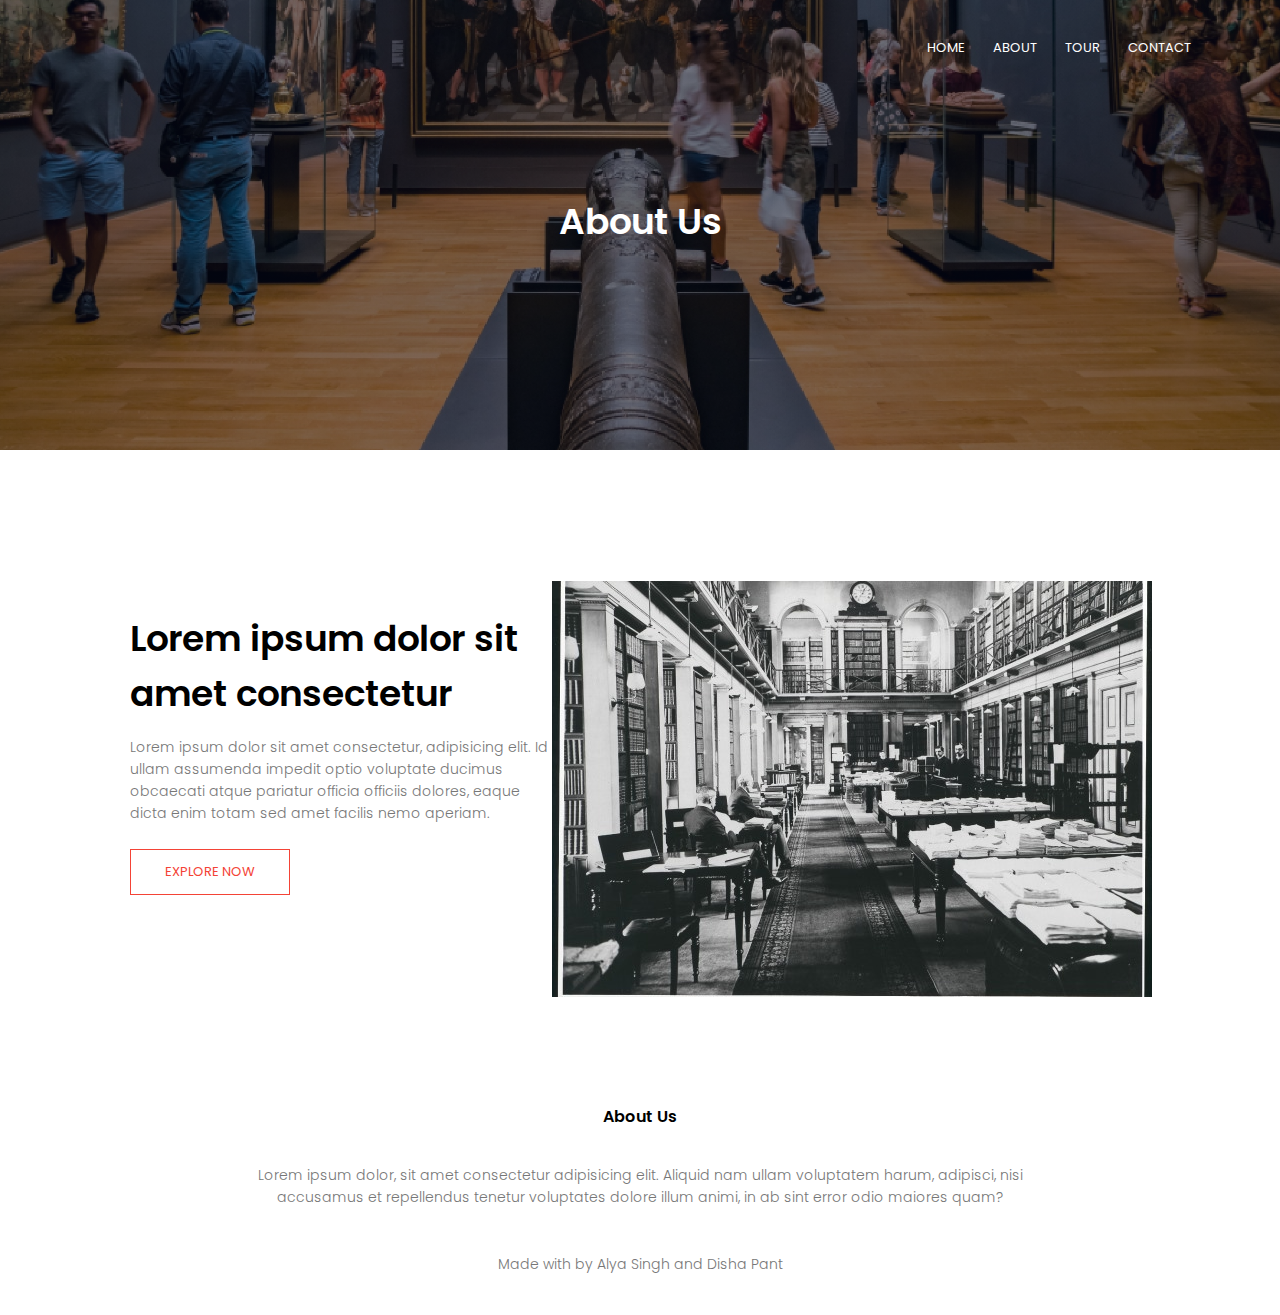
==== about.html @ dcc67481 "tour" ====
<!DOCTYPE html>
<html>

<head>
    <title>Museum of WWII History</title>

    <!-- Metadata -->
    <meta name="viewport" content="with=device-width, initial-scale=1.0">

    <!-- Stylesheets -->
    <link rel="stylesheet" href="style.css">

    <!-- Fonts -->
    <link rel="preconnect" href="https://fonts.googleapis.com">
    <link rel="preconnect" href="https://fonts.gstatic.com" crossorigin>
    <link
        href="https://fonts.googleapis.com/css2?family=Poppins:ital,wght@0,100;0,200;0,300;0,400;0,500;0,600;0,700;0,800;0,900;1,100;1,200;1,300;1,400;1,500;1,600;1,700;1,800;1,900&display=swap"
        rel="stylesheet">

    <!-- Icons -->
    <link rel="stylesheet"
        href="https://cdn.jsdelivr.net/npm/@fortawesome/fontawesome-free@5.15.4/css/fontawesome.min.css">
    <script src="https://kit.fontawesome.com/0e2c6c821a.js" crossorigin="anonymous"></script>
</head>


<body>

    <!-- Header -->
    <section class="sub-header">
        <nav>
            <a href="index.html"><img src="images/logo-removebg-preview.png" alt=""></a>
            <div class="nav-links" id="navLinks">
                <i class="fas fa-times" onclick="hideMenu()"></i>
                <ul>
                    <li><a href="index.html">HOME</a></li>
                    <li><a href="about.html">ABOUT</a></li>
                    <li><a href="tour.html">TOUR</a></li>
                    <li><a href="contact.html">CONTACT</a></li>
                </ul>
            </div>
            <i class="fas fa-bars" onclick="showMenu()"></i>
        </nav>
        <h1>About Us</h1>
    </section>

    <!-- About Us Content -->
    <section class="about-us">
        <div class="row">
            <div class="about-col">
                <h1>Lorem ipsum dolor sit amet consectetur</h1>
                <p>Lorem ipsum dolor sit amet consectetur, adipisicing elit. Id ullam assumenda impedit optio voluptate
                    ducimus obcaecati atque pariatur officia officiis dolores, eaque dicta enim totam sed amet facilis
                    nemo aperiam.</p>
                <a href="" class="btn1 red-btn">EXPLORE NOW</a>
            </div>
            <div class="aboul-col">
                <img src="images/Books.png">
            </div>
        </div>
    </section>

    <!-- Footer -->
    <section class="footer">
        <h4>About Us</h4>
        <p>Lorem ipsum dolor, sit amet consectetur adipisicing elit. Aliquid nam ullam voluptatem harum, adipisci, nisi
            <br>
            accusamus et repellendus tenetur voluptates dolore illum animi, in ab sint error odio maiores quam?
        </p>
        <div class="icons">
            <i class="fab fa-facebook-f"></i>
            <i class="fab fa-twitter"></i>
            <i class="fab fa-instagram"></i>
            <i class="fab fa-linkedin"></i>
        </div>
        <p>Made with <i class="far fa-heart"></i> by Alya Singh and Disha Pant</p>
    </section>

    <!-- Menu Toggle -->
    <script>
        var navLinks = document.getElementById("navLinks");
        function showMenu() {
            navLinks.style.right = "0";
        }
        function hideMenu() {
            navLinks.style.right = "-200px";
        }
    </script>
</body>

</html>
---- style.css ----
* {
	margin: 0;
	padding: 0;
	font-family: 'Poppins', sans-serif;
}

.header {
	min-height: 100vh;
	width: 100%;
	background-image: linear-gradient(rgba(4,9,30,0.5),rgba(4,9,30,0.5)),url(images/header.jpg);
	background-position: center;
	background-size: cover;
	position: relative;
}

nav {
	display: flex;
	padding: 2% 6%;
	justify-content: space-between;
	align-items: center;
}

nav img {
	width: 150px;
}

.nav-links {
	flex: 1;
	text-align: right;
}

.nav-links ul li {
	list-style: none;
	display: inline-block;
	padding: 8px 12px;
	position: relative;
}

.nav-links ul li a {
	color: #fff;
	text-decoration: none;
	font-size: 13px;
}

.nav-links ul li::after {
	content: '';
	width: 0%;
	height: 2px;
	background: #f44336;
	display: block;
	margin: auto;
	transition: 0.5s;
}

.nav-links ul li:hover::after{
	width: 100%;
}

.text-box {
	width: 90%;
	color: white;
	position: absolute;
	top: 50%;
	left: 50%;
	transform: translate(-50%,-50%);
	text-align: center;
}

.text-box h1{
	font-size: 48px;
}

.text-box p{
	margin: 10px 0 40px;
	font-size: 14px;
	color: #fff;
}

.btn1 {
	display: inline-block;
	text-decoration: none;
	color: #fff;
	border: 1px solid #fff;
	padding: 12px 34px;
	font-size: 13px;
	background: transparent;
	position: relative;
	cursor: pointer;
}

.btn1:hover {
	border: 1px solid #f44336;
	background: #f44336;
	transition: 1s;
}

nav .fas {
	display: none;

}

@media(max-width: 700px){
	.text-box h1{
		font-size: 16px;
	}

	.nav-links ul li{
		display: block;
	}

	.nav-links{
		position: fixed;
		background: #f44336;
		height: 100vh;
		width: 200px;
		top: 0;
		right: -200px;
		text-align: left;
		z-index: 2;
		transition: 1s;
	}

	nav .fas {
		display: block;
		color: #fff;
		margin-bottom: 10px;
		font-size: 22px;
		cursor: pointer;
		margin: 10px;
	}

	.nav-links ul {
		padding: 30px;
	}
}
/* Exhibitions */

.exhibition { 
	width: 80%;
	margin: auto;
	text-align: center;
	padding-top: 100px;
}

h1{
	font-size: 36px;
	font-weight: 600;
}

p{
	color: #777;
	font-size: 14px;
	font-weight: 300;
	line-height: 22px;
	padding: 10px;
}

.row1{
	margin-top: 5%;
	display: flex;
	justify-content: space-between;
}

.exhibition-col1{
	flex-basis: 31%;
	background: #fff3f3;
	border-radius: 10px;
	margin-bottom: 5%;
	padding: 20px 10px;
	box-sizing: border-box;
	transition: 0.5s;
	position: relative;
	overflow: hidden;
}

.exhibition-col1:hover{
	box-shadow: 0 0 20px 0px;
}

.exhibition-col1 img{
	margin-top: 5%;
	width: 100%;
	display: block;
}

.layer1{
	background: transparent;
	height: 100%;
	width: 100%;
	position: absolute;
	top: 0px;
	left: 0;
	transition: 0.5s;
}

.layer1:hover{
	background: rgba(226,0,0,0.7);
}

.layer1 h3{
	width: 100%;
	font-weight: 500;
	color: #fff;
	font-size: 26px;
	bottom: 0;
	left: 50%;
	transform: translateX(-50%);
	position: absolute;
	opacity: 0;
	transition: 0.5s;
}

.layer1:hover h3{
	bottom: 49%;
	opacity: 1;
}

.row2{
	margin-top: 5%;
	display: flex;
	justify-content: space-between;
}

.exhibition-col2{
	flex-basis: 45%;
	background: #fff3f3;
	border-radius: 10px;
	margin-bottom: 5%;
	padding: 20px 10px;
	box-sizing: border-box;
	transition: 0.5s;
	position: relative;
	overflow: hidden;
}

.exhibition-col2:hover{
	box-shadow: 0 0 20px 0px rgba(0,0,0,0.2);
}

.exhibition-col2 img{
	margin-top: 5%;
	width: 100%;
}

.layer2{
	background: transparent;
	height: 100%;
	width: 100%;
	position: absolute;
	top: 0px;
	left: 0;
	transition: 0.5s;
}

.layer2:hover{
	background: rgba(226,0,0,0.7);
}

.layer2 h3{
	width: 100%;
	font-weight: 500;
	color: #fff;
	font-size: 26px;
	bottom: 0;
	left: 50%;
	transform: translateX(-50%);
	position: absolute;
	opacity: 0;
	transition: 0.5s;
}

.layer2:hover h3{
	bottom: 49%;
	opacity: 1;
}

@media(max-width: 700px){
	.row1{
		flex-direction: column;
	}
	.row2{
		flex-direction: column;
	}
}

/* Testimonials */
.row{
	margin-top: 5%;
	display: flex;
	justify-content: space-between;
}
.testimonials{
	width: 80%;
	margin: auto;
	padding-top: 100px;
	text-align: center;
}

.testimonial-col{
	flex-basis: 44%;
	border-radius: 10px;
	margin-bottom: 5%;
	text-align: left;
	background: #fff3f3;
	padding: 25px;
	cursor: pointer;
	display: flex;
}

.testimonial-col img{
	height: 40px;
	margin-left: 5px;
	margin-right: 30px;
	border-radius: 50%;
}

.testimonial-col p{
	padding: 0;
}

.testimonial-col h3{
	margin-top: 15px;
	text-align: left;
}

.testimonial-col .fas{
	color: #f44336;
}

@media(max-width: 700px){
	.testimonial-col img{
		margin-left: 5px;
		margin-right: 30px;
	}
}

/* Contact Us */
.cu{
	margin: 100px auto;
	width: 80%;
	background-image: linear-gradient(rgba(0,0,0,0.7),rgba(0,0,0,0.7)),url(images/Banner.png);
	background-position: center;
	background-size: cover;
	border-radius: 10px;
	text-align: center;
	padding: 100px 0;
}

.cu h1{
	color: #fff;
	margin-bottom: 40px;
	padding: 0;
}

@media(max-width: 700px){
	.cu h1{
		font-size: 24px;
	}
}

/* Footer */
.footer{
	width: 100%;
	text-align: center;
	padding: 30px 0;
}

.footer h4{
	margin-bottom: 25px;
	margin-top: 20px;
	font-weight: 600;
}
.icons .fab{
	color: #f44336;
	margin: 0 13px;
	cursor: pointer;
	padding: 18px 0;
}

.far-heart-o{
	color: #f44336;
}

/* About Us Page */
.sub-header{
	height: 50vh;
	width: 100%;
	background-image: linear-gradient(rgba(4,9,30,0.5),rgba(4,9,30,0.5)),url(images/Banner.png);
	background-position: center;
	background-size: cover;
	text-align: center;
	color: #fff;
}

.sub-header h1{
	margin-top: 100px;
}

.about-us{
	width: 80%;
	margin: auto;
	padding-top: 80px;
	padding-bottom: 50px;
}

.about-col{
	flex-basis: 48%;
	padding: 30px 2px;	
}

.about-col img{
	width: 100%;
}

.about-col h1{
	padding-top: 0;
}

.about-col p{
	padding: 15px 0 25px;
}

.red-btn{
	border: 1px solid #f44336;
	background: transparent;
	color: #f44336;
}

.red-btn:hover{
	color: #fff;
}

/* Contact Us Page */
.location {
	width: 80%;
	margin: auto;
	padding: 80px 0;
}

.location iframe{
	width: 100%;
}

.contact-us {
	width: 80%;
	margin: auto;
}

.contact-col {
	flex-basis: 48%;
	margin-bottom: 30px;
}

.contact-col div{
	display: flex;
	align-items: center;
	margin-bottom: 40px;
}

.contact-col div .fas{
	font-size: 28px;
	color: #f44336;
	margin: 10px;
	margin-right: 30px;
}

.contact-col div p{
	padding: 0;
}

.contact-col div h5{
	font-size: 20px;
	margin-bottom: 5px;
	color: #555;
	font-weight: 400;
}

.contact-col input, .contact-col textarea{
	width: 100%;
	padding: 15px;
	margin-bottom: 17px;
	outline: none;
	border: 1px solid #ccc;
	box-sizing: border-box;
}

/* Exhibition Items */
.items {
	width: 80%;
	margin: auto;
	text-align: center;
	padding-top: 100px;
}

h1 {
	font-size: 36px;
	font-weight: 600;
}

p {
	color: #777;
	font-size: 14px;
	font-weight: 300;
	line-height: 22px;
	padding: 10px;
}

.exh-row {
	margin-top: 5%;
	display: flex;
	justify-content: space-between;
}

.exh-col {
	flex-basis: 31%;
	background: #fff3f3;
	border-radius: 10px;
	margin-bottom: 5%;
	padding: 20px 12px;
	box-sizing: border-box;
}

h3 {
	text-align: center;
	font-weight: 600;
	margin: 10px 0;
}

.exh-col:hover {
	box-shadow: 0 0 20px 0px rgba(0,0,0,0.2);
	transition: 0.5s;
}

@media(max-width: 700px){
	.exh-row{
		flex-direction: column;
	}
}

/* Exhibition images */
.exh-img {
	width: 80%;
	margin: auto;
	text-align: center;
	padding-top: 50px;
}

.exh-img-col {
	flex-basis: 32%;
	border-radius: 10px;
	margin-bottom: 30px;
	position: relative;
	overflow: hidden;
}

.exh-img-col img {
	width: 100%;
	display: block;
}

.layer {
	background: transparent;
	height: 100%;
	width: 100%;
	position: absolute;
	top: 0;
	left: 0;
	transition: 0.5s;
}

.layer:hover{
	background: rgba(226,0,0,0.7);
}

.layer h3{
	width: 100%;
	font-weight: 500;
	color: #fff;
	font-size: 26px;
	bottom: 0;
	left: 50%;
	transform: translate(-50%);
	position: absolute;
	opacity: 0;
	transition: 0.5s;
}

.layer:hover h3{
	bottom: 49%;
	opacity: 1;
}

/* Extra Section */
.extra {
	width: 80%;
	margin: auto;
	text-align: center;
	padding-top: 100px;
}

.extra-col {
	flex-basis: 31%;
	border-radius: 10px;
	margin-bottom: 5%;
	text-align: left;
}

.extra-col img {
	width: 100%;
	border-radius: 10px;
}

.extra-col p {
	padding: 0;
}

.extra-col h3 {
	margin-top: 16px;
	margin-bottom: 15px;
	text-align: left;
}

/* Tour */
.tour {
	width: 80%;
	margin: auto;
	padding: 60px 0;
}

.tour-left {
	flex-basis: 65%;
}

.tour-left img {
	width: 100%;
}

.tour-left h2 {
	color: #222;
	margin: 30px 0;
	font-weight: 600;
}

.tour-right {
	flex-basis: 32%;
}

.tour-right h3{
	background: #f44336;
	color: #fff;
	padding: 7px 0;
	font-size: 16px;
	margin-bottom: 20px;
}

.tour-right div{
	display: flex;
	align-items: center;
	justify-content: space-between;
	color: #555;
	padding: 8px;
	box-sizing: border-box;
}

.tour-right a {
	text-decoration: none;
	color: #555;
}

#room1 {
	color: #FE6F5D;
}

#room1:hover a {
	color: #FE6F5D;
}

#room2 {
	color: #FFB85C;
}

#room2:hover a {
	color: #FFB85C;
}

#room3 {
	color: #FDD235;
}

#room3:hover a {
	color: #FDD235;
}

#room4 {
	color: #93D35F;
}

#room4:hover a {
	color: #93D35F;
}

#room5 {
	color: #6FC3B6;
	;
}

#room5:hover a {
	color: #6FC3B6;
	;
}
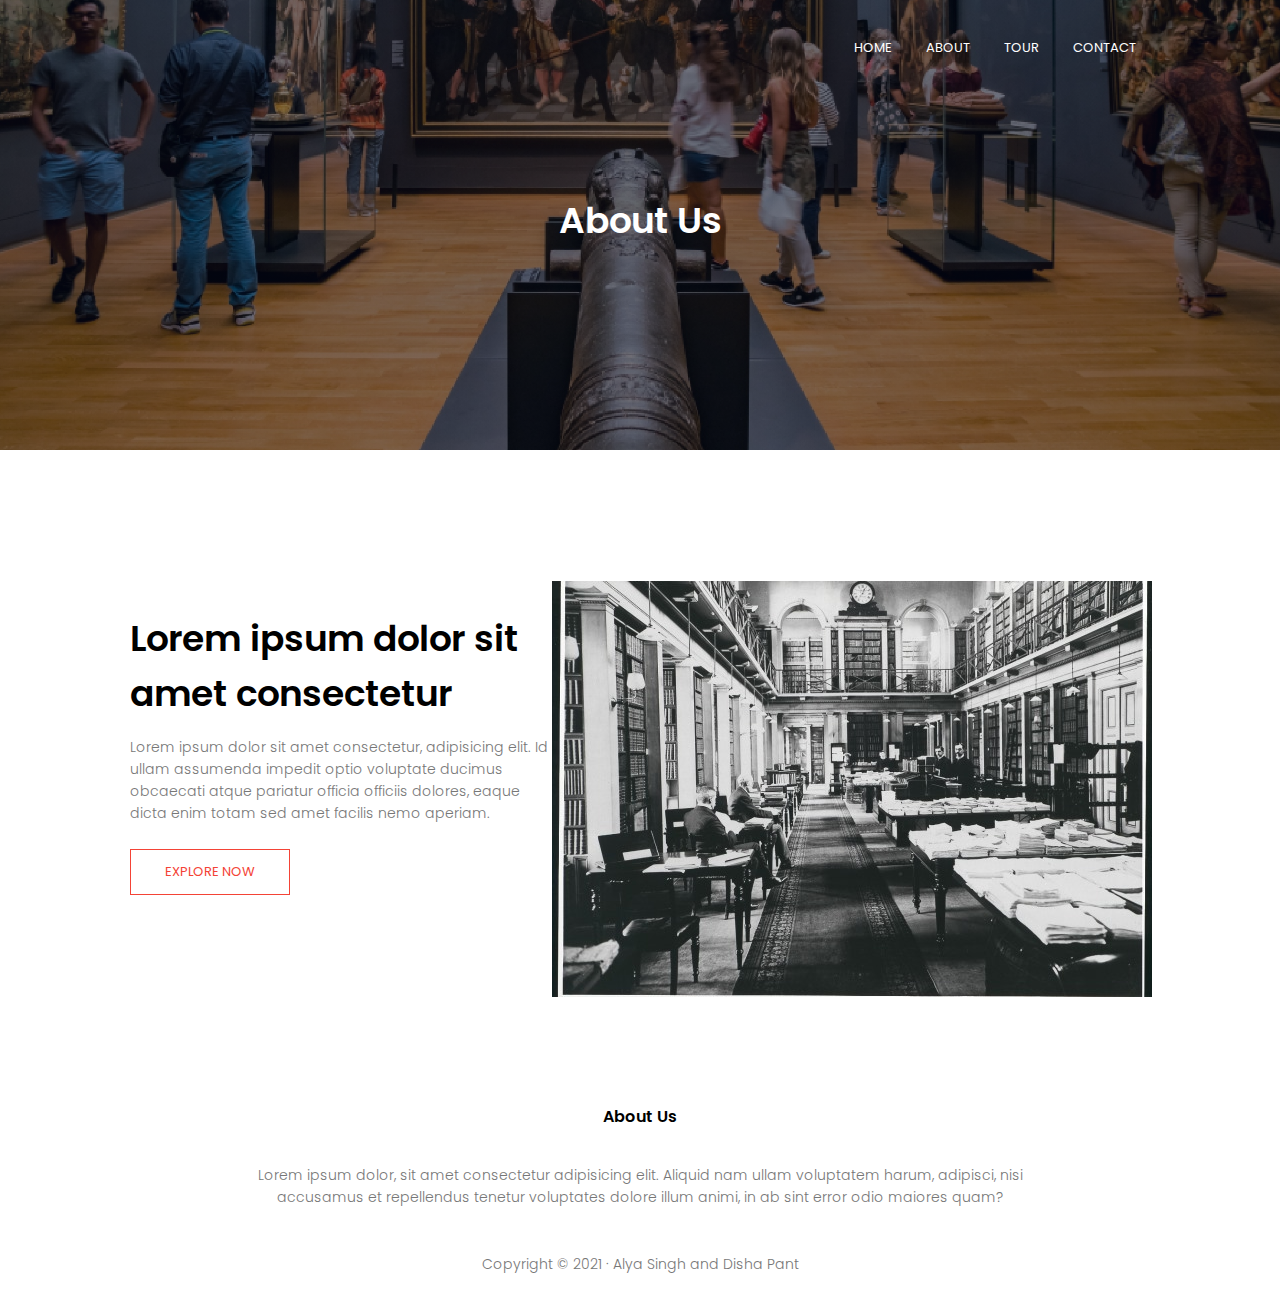
==== commit b0e1c8bf: "Merge branch 'main' of https://github.com/dishap22/design-championship-2021 into main" ====
--- a/about.html
+++ b/about.html
@@ -35,7 +35,15 @@
                 <ul>
                     <li><a href="index.html">HOME</a></li>
                     <li><a href="about.html">ABOUT</a></li>
-                    <li><a href="tour.html">TOUR</a></li>
+                    <li><a href="tour.html">TOUR</a>
+                        <ul>
+                            <li><a href="">Books</a></li>
+                            <li><a href="">Films and Music</a></li>
+                            <li><a href="">Important papers and Documents</a></li>
+                            <li><a href="">Prominent leaders</a></li>
+                            <li><a href="">Art and Sculptures</a></li>
+                        </ul>
+                    </li>
                     <li><a href="contact.html">CONTACT</a></li>
                 </ul>
             </div>
@@ -52,7 +60,7 @@
                 <p>Lorem ipsum dolor sit amet consectetur, adipisicing elit. Id ullam assumenda impedit optio voluptate
                     ducimus obcaecati atque pariatur officia officiis dolores, eaque dicta enim totam sed amet facilis
                     nemo aperiam.</p>
-                <a href="" class="btn1 red-btn">EXPLORE NOW</a>
+                <a href="tour.html" class="btn1 red-btn">EXPLORE NOW</a>
             </div>
             <div class="aboul-col">
                 <img src="images/Books.png">
@@ -73,7 +81,7 @@
             <i class="fab fa-instagram"></i>
             <i class="fab fa-linkedin"></i>
         </div>
-        <p>Made with <i class="far fa-heart"></i> by Alya Singh and Disha Pant</p>
+        <p>Copyright © 2021 · Alya Singh and Disha Pant</p>
     </section>
 
     <!-- Menu Toggle -->
--- a/style.css
+++ b/style.css
@@ -24,15 +24,17 @@
 	width: 150px;
 }
 
-.nav-links {
+.nav-links ul{
 	flex: 1;
-	text-align: right;
+	text-align: center;
+	padding: 8px 12px;
+	float: center;
+	margin-right: 40px;
 }
 
 .nav-links ul li {
 	list-style: none;
 	display: inline-block;
-	padding: 8px 12px;
 	position: relative;
 }
 
@@ -40,9 +42,11 @@
 	color: #fff;
 	text-decoration: none;
 	font-size: 13px;
-}
-
-.nav-links ul li::after {
+	display: block;
+	padding: 0 15px;
+}
+
+.nav-links ul li:after {
 	content: '';
 	width: 0%;
 	height: 2px;
@@ -52,8 +56,25 @@
 	transition: 0.5s;
 }
 
-.nav-links ul li:hover::after{
-	width: 100%;
+.nav-links ul li:hover:after{
+	width: 30%;
+}
+
+.nav-links ul ul{
+	position: absolute;
+	background-color: black;
+	opacity: 0.8;
+	display: none;
+}
+
+.nav-links ul li:hover > ul{
+	display: block;
+}
+
+.nav-links ul ul li{
+	width: 300px;
+	height: 30px;
+	float: none;
 }
 
 .text-box {
@@ -96,7 +117,6 @@
 
 nav .fas {
 	display: none;
-
 }
 
 @media(max-width: 700px){
@@ -707,4 +727,14 @@
 #room5:hover a {
 	color: #6FC3B6;
 	;
+}
+
+.map-responsive {
+	width: 80%;
+	margin: auto;
+	padding: 80px 0;
+}
+
+.map-responsive iframe{
+	width: 100%;
 }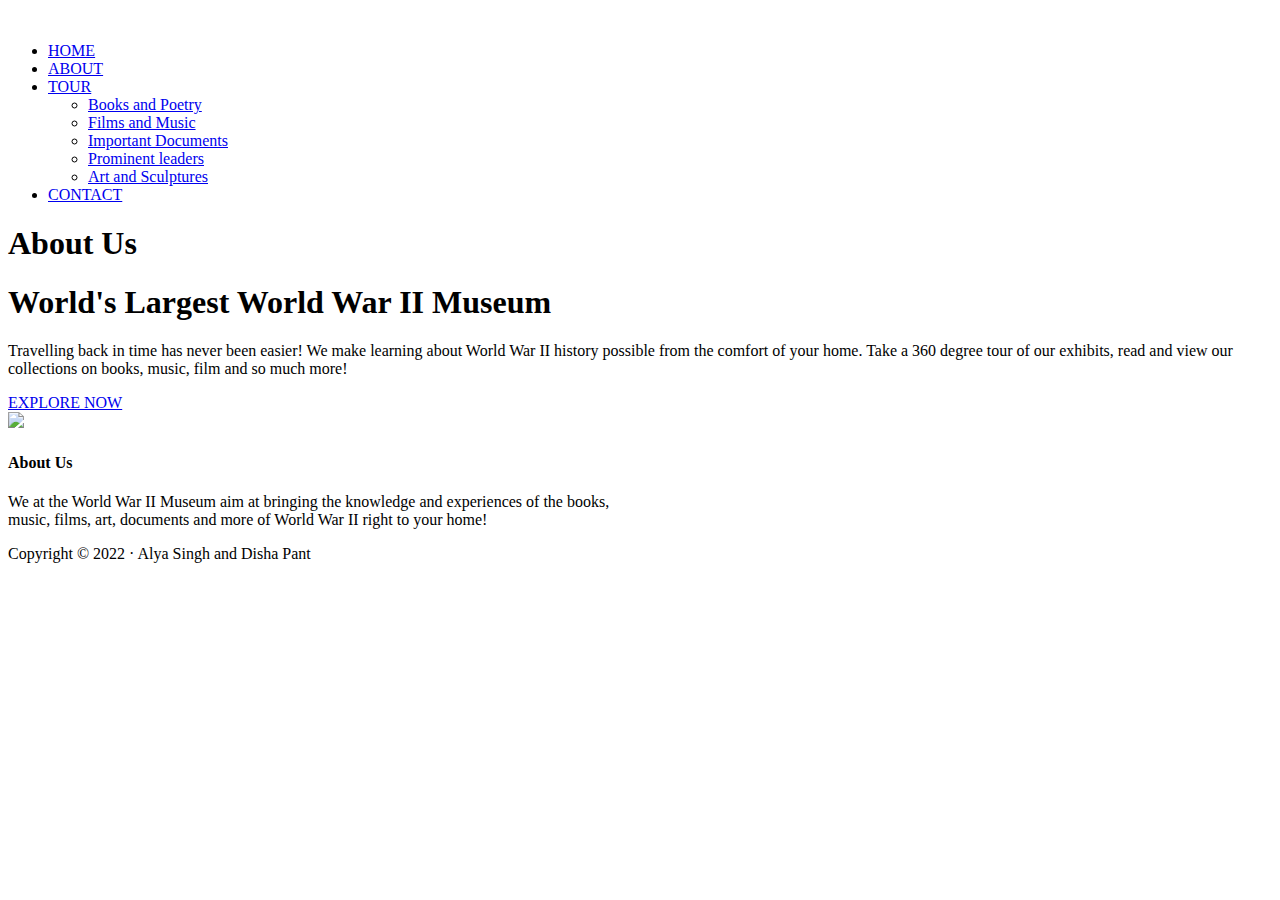
==== commit 32eaf497: "Update" ====
--- a/about.html
+++ b/about.html
@@ -37,11 +37,11 @@
                     <li><a href="about.html">ABOUT</a></li>
                     <li><a href="tour.html">TOUR</a>
                         <ul>
-                            <li><a href="">Books</a></li>
-                            <li><a href="">Films and Music</a></li>
-                            <li><a href="">Important papers and Documents</a></li>
-                            <li><a href="">Prominent leaders</a></li>
-                            <li><a href="">Art and Sculptures</a></li>
+                            <li><a href="books.html">Books and Poetry</a></li>
+                            <li><a href="film_and_music.html">Films and Music</a></li>
+                            <li><a href="important_documents.html">Important Documents</a></li>
+                            <li><a href="prominent_leaders.html">Prominent leaders</a></li>
+                            <li><a href="art_and_sculptures.html">Art and Sculptures</a></li>
                         </ul>
                     </li>
                     <li><a href="contact.html">CONTACT</a></li>
@@ -56,10 +56,10 @@
     <section class="about-us">
         <div class="row">
             <div class="about-col">
-                <h1>Lorem ipsum dolor sit amet consectetur</h1>
-                <p>Lorem ipsum dolor sit amet consectetur, adipisicing elit. Id ullam assumenda impedit optio voluptate
-                    ducimus obcaecati atque pariatur officia officiis dolores, eaque dicta enim totam sed amet facilis
-                    nemo aperiam.</p>
+                <h1>World's Largest World War II Museum</h1>
+                <p>Travelling back in time has never been easier! We make learning about World War II history possible
+                    from the comfort of your home. Take a 360 degree tour of our exhibits, read and view our collections
+                    on books, music, film and so much more!</p>
                 <a href="tour.html" class="btn1 red-btn">EXPLORE NOW</a>
             </div>
             <div class="aboul-col">
@@ -71,9 +71,9 @@
     <!-- Footer -->
     <section class="footer">
         <h4>About Us</h4>
-        <p>Lorem ipsum dolor, sit amet consectetur adipisicing elit. Aliquid nam ullam voluptatem harum, adipisci, nisi
+        <p>We at the World War II Museum aim at bringing the knowledge and experiences of the books,
             <br>
-            accusamus et repellendus tenetur voluptates dolore illum animi, in ab sint error odio maiores quam?
+            music, films, art, documents and more of World War II right to your home!
         </p>
         <div class="icons">
             <i class="fab fa-facebook-f"></i>
@@ -81,7 +81,7 @@
             <i class="fab fa-instagram"></i>
             <i class="fab fa-linkedin"></i>
         </div>
-        <p>Copyright © 2021 · Alya Singh and Disha Pant</p>
+        <p>Copyright © 2022 · Alya Singh and Disha Pant</p>
     </section>
 
     <!-- Menu Toggle -->
